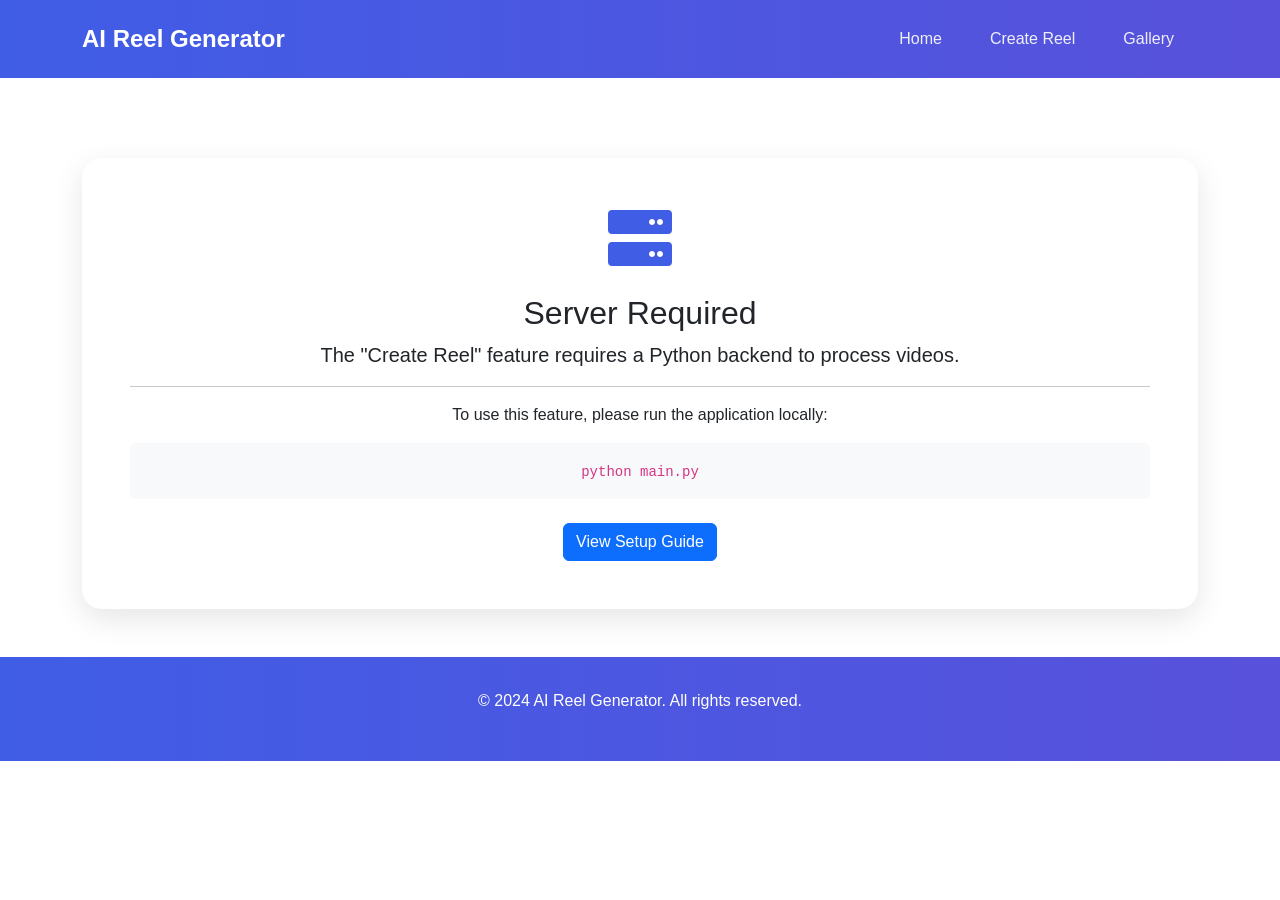
==== create.html @ 54f82988 "Fix 404s by adding static placeholders and relative links" ====
<!DOCTYPE html>
<html lang="en">
<head>
    <meta charset="UTF-8">
    <meta name="viewport" content="width=device-width, initial-scale=1.0">
    <title>Create Reel - AI Reel Generator</title>
    <link href="https://cdn.jsdelivr.net/npm/bootstrap@5.3.0/dist/css/bootstrap.min.css" rel="stylesheet">
    <link rel="stylesheet" href="https://cdnjs.cloudflare.com/ajax/libs/font-awesome/6.0.0/css/all.min.css">
    <link rel="stylesheet" href="static/css/style.css">
    <style>
        .notice-card {
            background: white;
            padding: 3rem;
            border-radius: 20px;
            box-shadow: 0 10px 30px rgba(0,0,0,0.1);
            text-align: center;
            margin-top: 5rem;
        }
        .notice-icon {
            font-size: 4rem;
            color: #405DE6;
            margin-bottom: 1.5rem;
        }
    </style>
</head>
<body>
    <nav class="navbar navbar-expand-lg">
        <div class="container">
            <a class="navbar-brand" href="./index.html">AI Reel Generator</a>
            <div class="collapse navbar-collapse" id="navbarNav">
                <ul class="navbar-nav ms-auto">
                    <li class="nav-item"><a class="nav-link" href="./index.html">Home</a></li>
                    <li class="nav-item"><a class="nav-link" href="./create.html">Create Reel</a></li>
                    <li class="nav-item"><a class="nav-link" href="./gallery.html">Gallery</a></li>
                </ul>
            </div>
        </div>
    </nav>

    <div class="container">
        <div class="notice-card">
            <i class="fas fa-server notice-icon"></i>
            <h2>Server Required</h2>
            <p class="lead">The "Create Reel" feature requires a Python backend to process videos.</p>
            <hr>
            <p>To use this feature, please run the application locally:</p>
            <div class="bg-light p-3 rounded mb-4">
                <code>python main.py</code>
            </div>
            <a href="https://github.com/Karthikb2005/python-project" class="btn btn-primary">View Setup Guide</a>
        </div>
    </div>

    <footer class="mt-5">
        <div class="container text-center text-white">
            <p>© 2024 AI Reel Generator. All rights reserved.</p>
        </div>
    </footer>
</body>
</html>
---- static/css/style.css ----
:root {
    --primary-color: #405DE6;
    --secondary-color: #5851DB;
    --accent-color: #833AB4;
}

body {
    font-family: 'Segoe UI', Tahoma, Geneva, Verdana, sans-serif;
    min-height: 100vh;
    display: flex;
    flex-direction: column;
}

/* Navbar Styles */
.navbar {
    background: linear-gradient(to right, var(--primary-color), var(--secondary-color));
    padding: 1rem 2rem;
}

.navbar-brand {
    color: white !important;
    font-weight: bold;
    font-size: 1.5rem;
}

.nav-link {
    color: rgba(255, 255, 255, 0.9) !important;
    margin: 0 1rem;
    transition: color 0.3s ease;
}

.nav-link:hover {
    color: white !important;
}

.main-content {
    flex: 1;
}

/* Footer Styles */
footer {
    background: linear-gradient(to right, var(--primary-color), var(--secondary-color));
    color: white;
    padding: 2rem 0;
    margin-top: auto;
}

.footer-content {
    display: flex;
    justify-content: space-between;
    align-items: center;
}

.social-links a {
    color: white;
    margin: 0 10px;
    font-size: 1.5rem;
    transition: opacity 0.3s ease;
}

.social-links a:hover {
    opacity: 0.8;
}

/* Hero Section Styles */
.hero-section {
    background: linear-gradient(135deg, rgb(62, 62, 218), var(--accent-color));
    color: white;
    padding: 6rem 0;
    text-align: center;
}

.hero-title {
    font-size: 3.5rem;
    font-weight: bold;
    margin-bottom: 1.5rem;
}

.hero-subtitle {
    font-size: 1.5rem;
    margin-bottom: 2rem;
    opacity: 0.9;
}

.cta-button {
    background: white;
    color: var(--primary-color);
    padding: 1rem 2rem;
    border-radius: 50px;
    font-weight: bold;
    text-decoration: none;
    transition: transform 0.3s ease;
    display: inline-block;
}

.cta-button:hover {
    transform: translateY(-3px);
    color: var(--primary-color);
}

/* Features Section Styles */
.features-section {
    padding: 5rem 0;
    background: #f8f9fa;
}

.feature-card {
    text-align: center;
    padding: 2rem;
    border-radius: 15px;
    background: white;
    box-shadow: 0 5px 15px rgba(0,0,0,0.1);
    transition: transform 0.3s ease;
}

.feature-card:hover {
    transform: translateY(-10px);
}

.feature-icon {
    font-size: 2.5rem;
    color: var(--primary-color);
    margin-bottom: 1rem;
}

/* Showcase Section Styles */
.showcase-section {
    padding: 5rem 0;
}

.showcase-title {
    text-align: center;
    margin-bottom: 3rem;
}

.image-grid {
    display: grid;
    grid-template-columns: repeat(auto-fit, minmax(250px, 1fr));
    gap: 1.5rem;
    padding: 0 1rem;
}

.showcase-image {
    width: 100%;
    height: 300px;
    object-fit: cover;
    border-radius: 15px;
    transition: transform 0.3s ease;
}

.showcase-image:hover {
    transform: scale(1.05);
}

/* Responsive Styles */
@media (max-width: 768px) {
    .hero-title {
        font-size: 2.5rem;
    }
    
    .hero-subtitle {
        font-size: 1.2rem;
    }
}
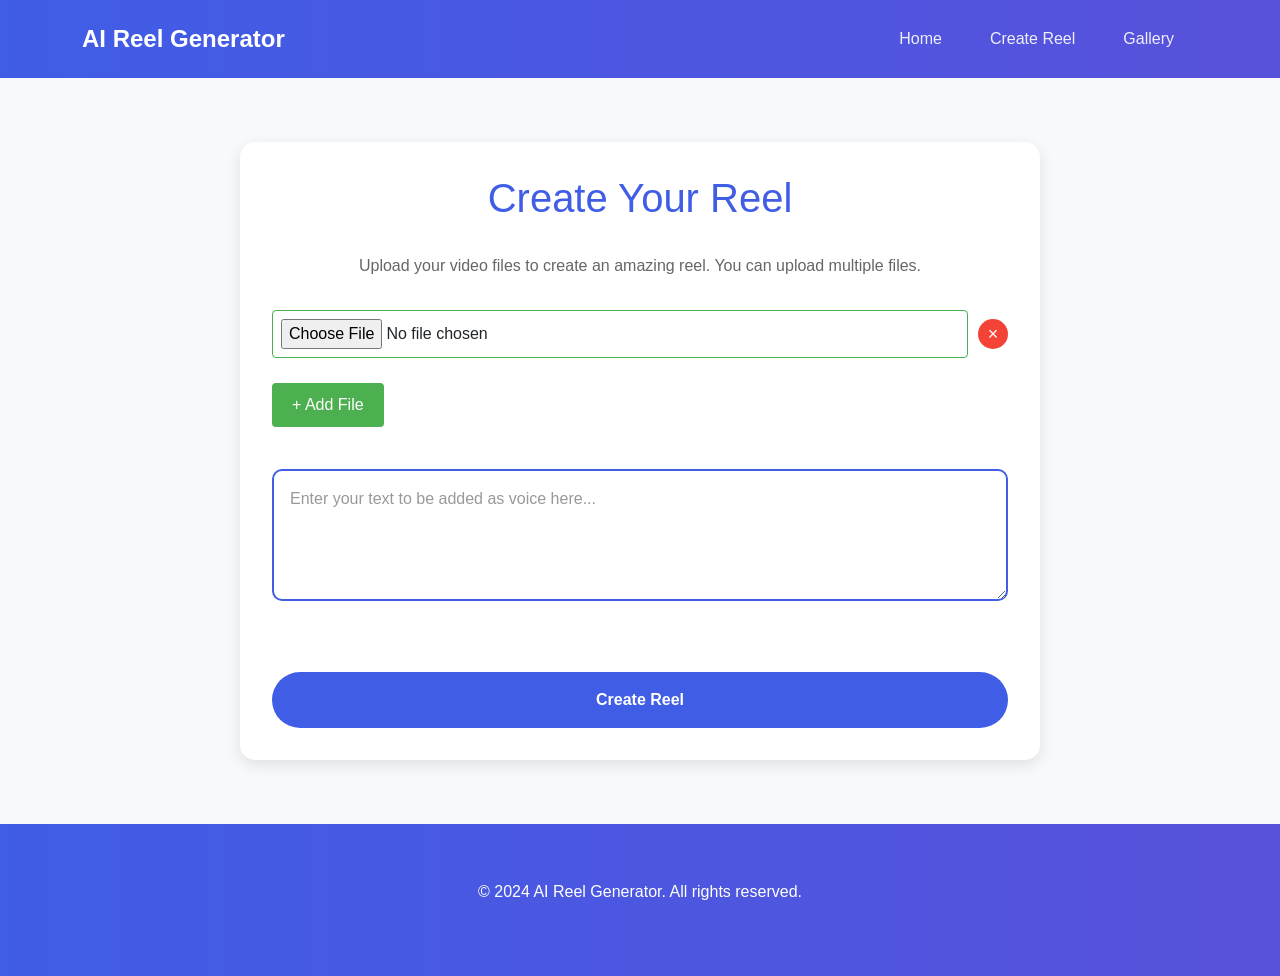
==== commit 0166c33c: "Match GitHub Pages UI to real app design" ====
--- a/create.html
+++ b/create.html
@@ -7,26 +7,15 @@
     <link href="https://cdn.jsdelivr.net/npm/bootstrap@5.3.0/dist/css/bootstrap.min.css" rel="stylesheet">
     <link rel="stylesheet" href="https://cdnjs.cloudflare.com/ajax/libs/font-awesome/6.0.0/css/all.min.css">
     <link rel="stylesheet" href="static/css/style.css">
-    <style>
-        .notice-card {
-            background: white;
-            padding: 3rem;
-            border-radius: 20px;
-            box-shadow: 0 10px 30px rgba(0,0,0,0.1);
-            text-align: center;
-            margin-top: 5rem;
-        }
-        .notice-icon {
-            font-size: 4rem;
-            color: #405DE6;
-            margin-bottom: 1.5rem;
-        }
-    </style>
+    <link rel="stylesheet" href="static/css/create.css">
 </head>
 <body>
     <nav class="navbar navbar-expand-lg">
         <div class="container">
             <a class="navbar-brand" href="./index.html">AI Reel Generator</a>
+            <button class="navbar-toggler" type="button" data-bs-toggle="collapse" data-bs-target="#navbarNav">
+                <span class="navbar-toggler-icon"></span>
+            </button>
             <div class="collapse navbar-collapse" id="navbarNav">
                 <ul class="navbar-nav ms-auto">
                     <li class="nav-item"><a class="nav-link" href="./index.html">Home</a></li>
@@ -37,24 +26,61 @@
         </div>
     </nav>
 
-    <div class="container">
-        <div class="notice-card">
-            <i class="fas fa-server notice-icon"></i>
-            <h2>Server Required</h2>
-            <p class="lead">The "Create Reel" feature requires a Python backend to process videos.</p>
-            <hr>
-            <p>To use this feature, please run the application locally:</p>
-            <div class="bg-light p-3 rounded mb-4">
-                <code>python main.py</code>
+    <section class="upload-section">
+        <div class="container">
+            <div class="upload-container">
+                <h1 class="upload-title">Create Your Reel</h1>
+                <p class="upload-instructions">Upload your video files to create an amazing reel. You can upload multiple files.</p>
+                
+                <form id="demoForm">
+                    <div class="fallback">
+                        <div id="fileInputs">
+                            <div class="file-input-group">
+                                <input name="file1" type="file" class="file-input" />
+                                <button type="button" class="remove-file-btn" onclick="removeFileInput(this)" disabled>×</button>
+                            </div>
+                        </div>
+                        <button type="button" class="add-file-btn" onclick="addFileInput()">+ Add File</button>
+                    </div>
+                    
+                    <div class="text-input-container">
+                        <textarea class="text-input" id="textInput" name="text" placeholder="Enter your text to be added as voice here..." rows="4"></textarea>
+                    </div>
+                    
+                    <button type="submit" class="submit-btn" id="submitBtn">
+                        Create Reel
+                    </button>
+                </form>
             </div>
-            <a href="https://github.com/Karthikb2005/python-project" class="btn btn-primary">View Setup Guide</a>
         </div>
-    </div>
+    </section>
 
-    <footer class="mt-5">
-        <div class="container text-center text-white">
+    <footer>
+        <div class="container text-center text-white py-4">
             <p>© 2024 AI Reel Generator. All rights reserved.</p>
         </div>
     </footer>
+
+    <script src="https://cdn.jsdelivr.net/npm/bootstrap@5.3.0/dist/js/bootstrap.bundle.min.js"></script>
+    <script>
+        let fileCounter = 2;
+        function addFileInput() {
+            const fileInputs = document.getElementById('fileInputs');
+            const newFileInput = document.createElement('div');
+            newFileInput.className = 'file-input-group';
+            newFileInput.innerHTML = `<input type="file" class="file-input" /><button type="button" class="remove-file-btn" onclick="removeFileInput(this)">×</button>`;
+            fileInputs.appendChild(newFileInput);
+            fileCounter++;
+        }
+        function removeFileInput(button) {
+            button.parentElement.remove();
+        }
+
+        // Add demo alert
+        document.getElementById('demoForm').onsubmit = function(e) {
+            e.preventDefault();
+            alert("This is a demo! To actually create a reel, please run the app locally using 'python main.py' and visit localhost:5000.");
+        };
+    </script>
 </body>
 </html>
--- a/static/css/create.css
+++ b/static/css/create.css
@@ -0,0 +1,168 @@
+.upload-section {
+    padding: 4rem 0;
+    background: #f8f9fa;
+    min-height: 70vh;
+    display: flex;
+    align-items: center;
+}
+
+.upload-container {
+    max-width: 800px;
+    margin: 0 auto;
+    padding: 2rem;
+    background: white;
+    border-radius: 15px;
+    box-shadow: 0 5px 15px rgba(0, 0, 0, 0.1);
+}
+
+.upload-title {
+    text-align: center;
+    margin-bottom: 2rem;
+    color: var(--primary-color);
+}
+
+.upload-instructions {
+    text-align: center;
+    margin-bottom: 2rem;
+    color: #666;
+}
+
+.dropzone {
+    border: 2px dashed var(--primary-color) !important;
+    border-radius: 10px !important;
+    background: #f8f9fa !important;
+    min-height: 200px !important;
+    padding: 20px !important;
+    cursor: pointer !important;
+}
+
+.dropzone .dz-message {
+    margin: 2em 0 !important;
+    color: var(--primary-color) !important;
+    font-size: 1.2rem !important;
+}
+
+.submit-btn {
+    background: var(--primary-color);
+    color: white;
+    padding: 1rem 2rem;
+    border: none;
+    border-radius: 50px;
+    font-weight: bold;
+    margin-top: 2rem;
+    width: 100%;
+    transition: transform 0.3s ease;
+}
+
+.submit-btn:hover {
+    transform: translateY(-3px);
+    background: var(--secondary-color);
+}
+
+.submit-btn:disabled {
+    background: #ccc;
+    cursor: not-allowed;
+}
+
+.text-input-container {
+    margin: 2rem 0;
+}
+
+.text-input {
+    width: 100%;
+    padding: 1rem;
+    border: 2px solid var(--primary-color);
+    border-radius: 10px;
+    background-color: white;
+    font-size: 1rem;
+    color: #333;
+    resize: vertical;
+    min-height: 100px;
+    transition: all 0.3s ease;
+    font-family: inherit;
+}
+
+.text-input:hover {
+    border-color: var(--secondary-color);
+}
+
+.text-input:focus {
+    outline: none;
+    border-color: var(--secondary-color);
+    box-shadow: 0 0 0 3px rgba(var(--primary-color-rgb), 0.1);
+}
+
+.text-input::placeholder {
+    color: #999;
+}
+
+.file-input-group {
+    display: flex;
+    align-items: center;
+    margin-bottom: 10px;
+    gap: 10px;
+}
+
+.file-input {
+    flex: 1;
+    padding: 8px;
+    border: 1px solid #ddd;
+    border-radius: 4px;
+    background-color: #fff;
+}
+
+.add-file-btn {
+    background-color: #4CAF50;
+    color: white;
+    border: none;
+    padding: 10px 20px;
+    border-radius: 4px;
+    cursor: pointer;
+    font-size: 16px;
+    margin: 10px 0;
+    transition: background-color 0.3s ease;
+}
+
+.add-file-btn:hover {
+    background-color: #45a049;
+}
+
+.remove-file-btn {
+    background-color: #f44336;
+    color: white;
+    border: none;
+    width: 30px;
+    height: 30px;
+    border-radius: 50%;
+    cursor: pointer;
+    font-size: 18px;
+    display: flex;
+    align-items: center;
+    justify-content: center;
+    transition: background-color 0.3s ease;
+}
+
+.remove-file-btn:hover {
+    background-color: #da190b;
+}
+
+#fileInputs {
+    margin-bottom: 15px;
+}
+
+/* Style for the file input when a file is selected */
+.file-input:not(:placeholder-shown) {
+    border-color: #4CAF50;
+}
+
+/* Responsive adjustments */
+@media (max-width: 768px) {
+    .file-input-group {
+        flex-direction: column;
+        align-items: stretch;
+    }
+    
+    .remove-file-btn {
+        align-self: flex-end;
+    }
+}
